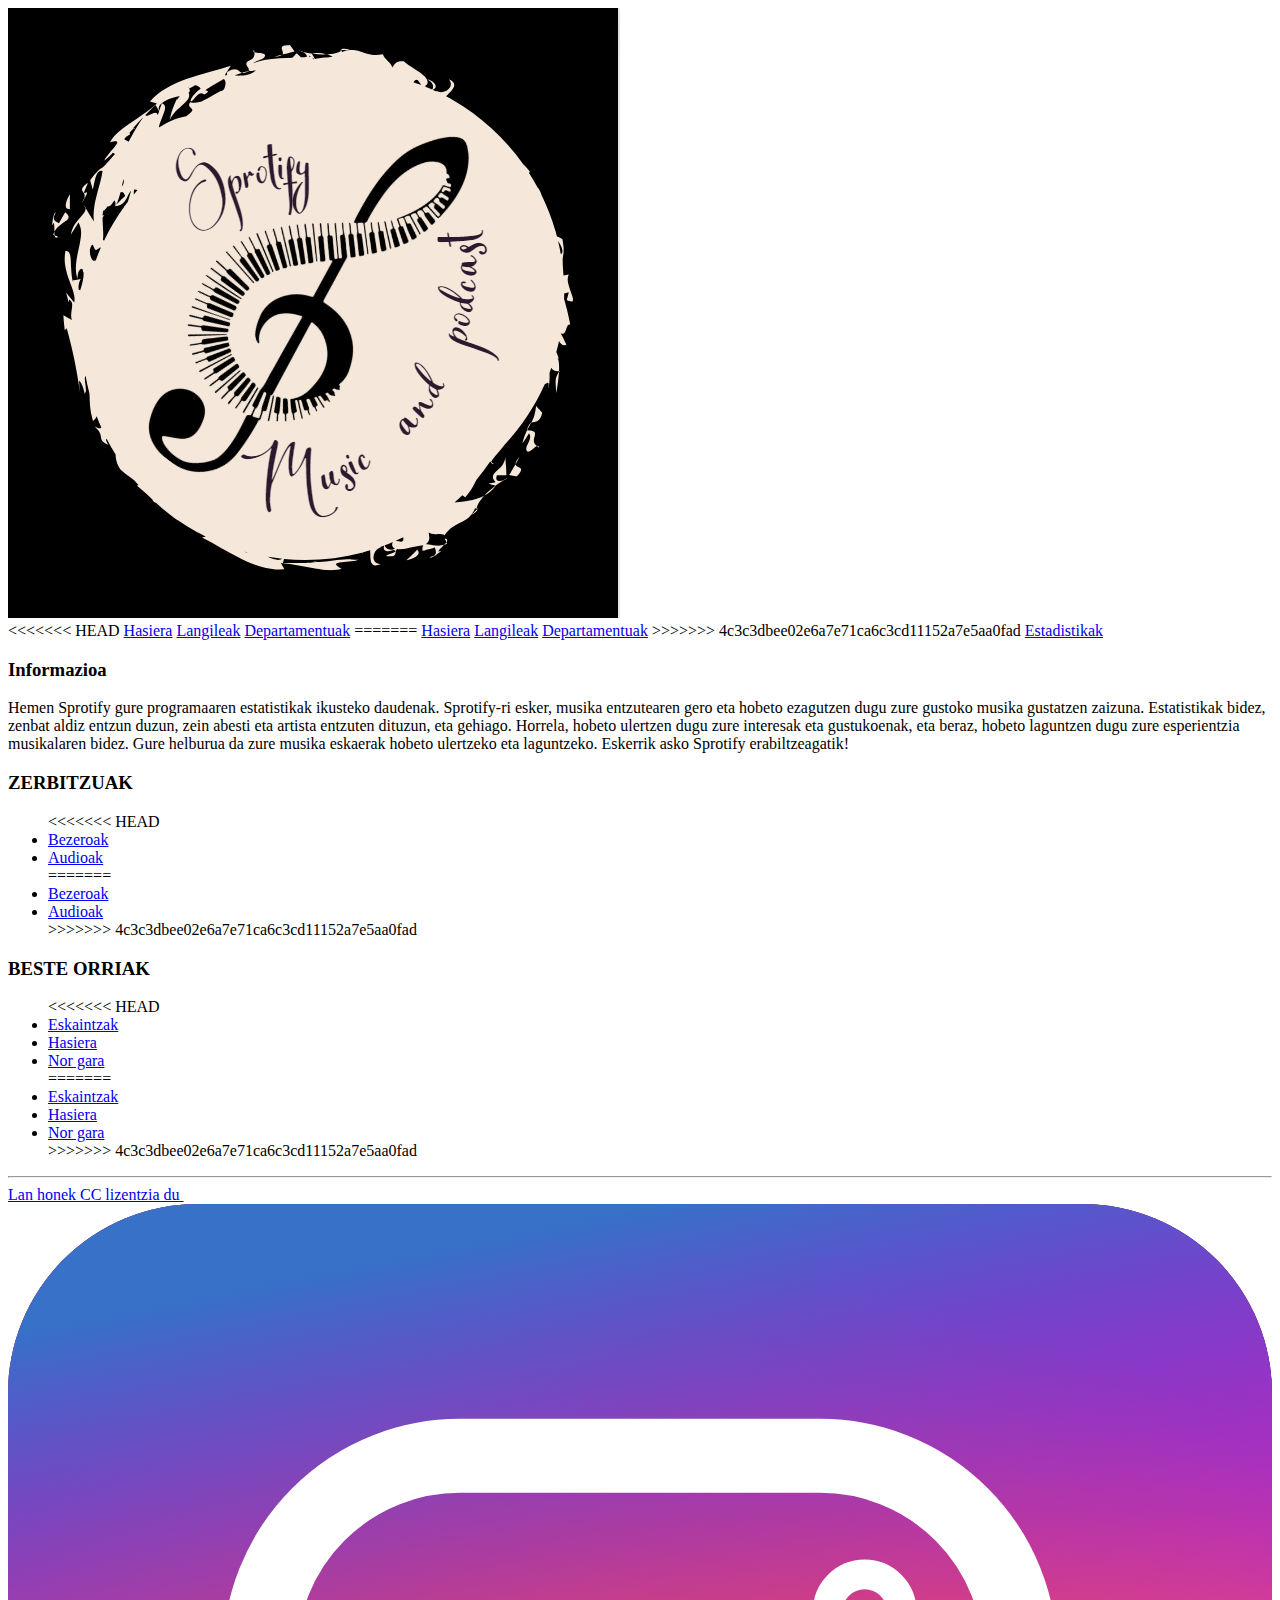
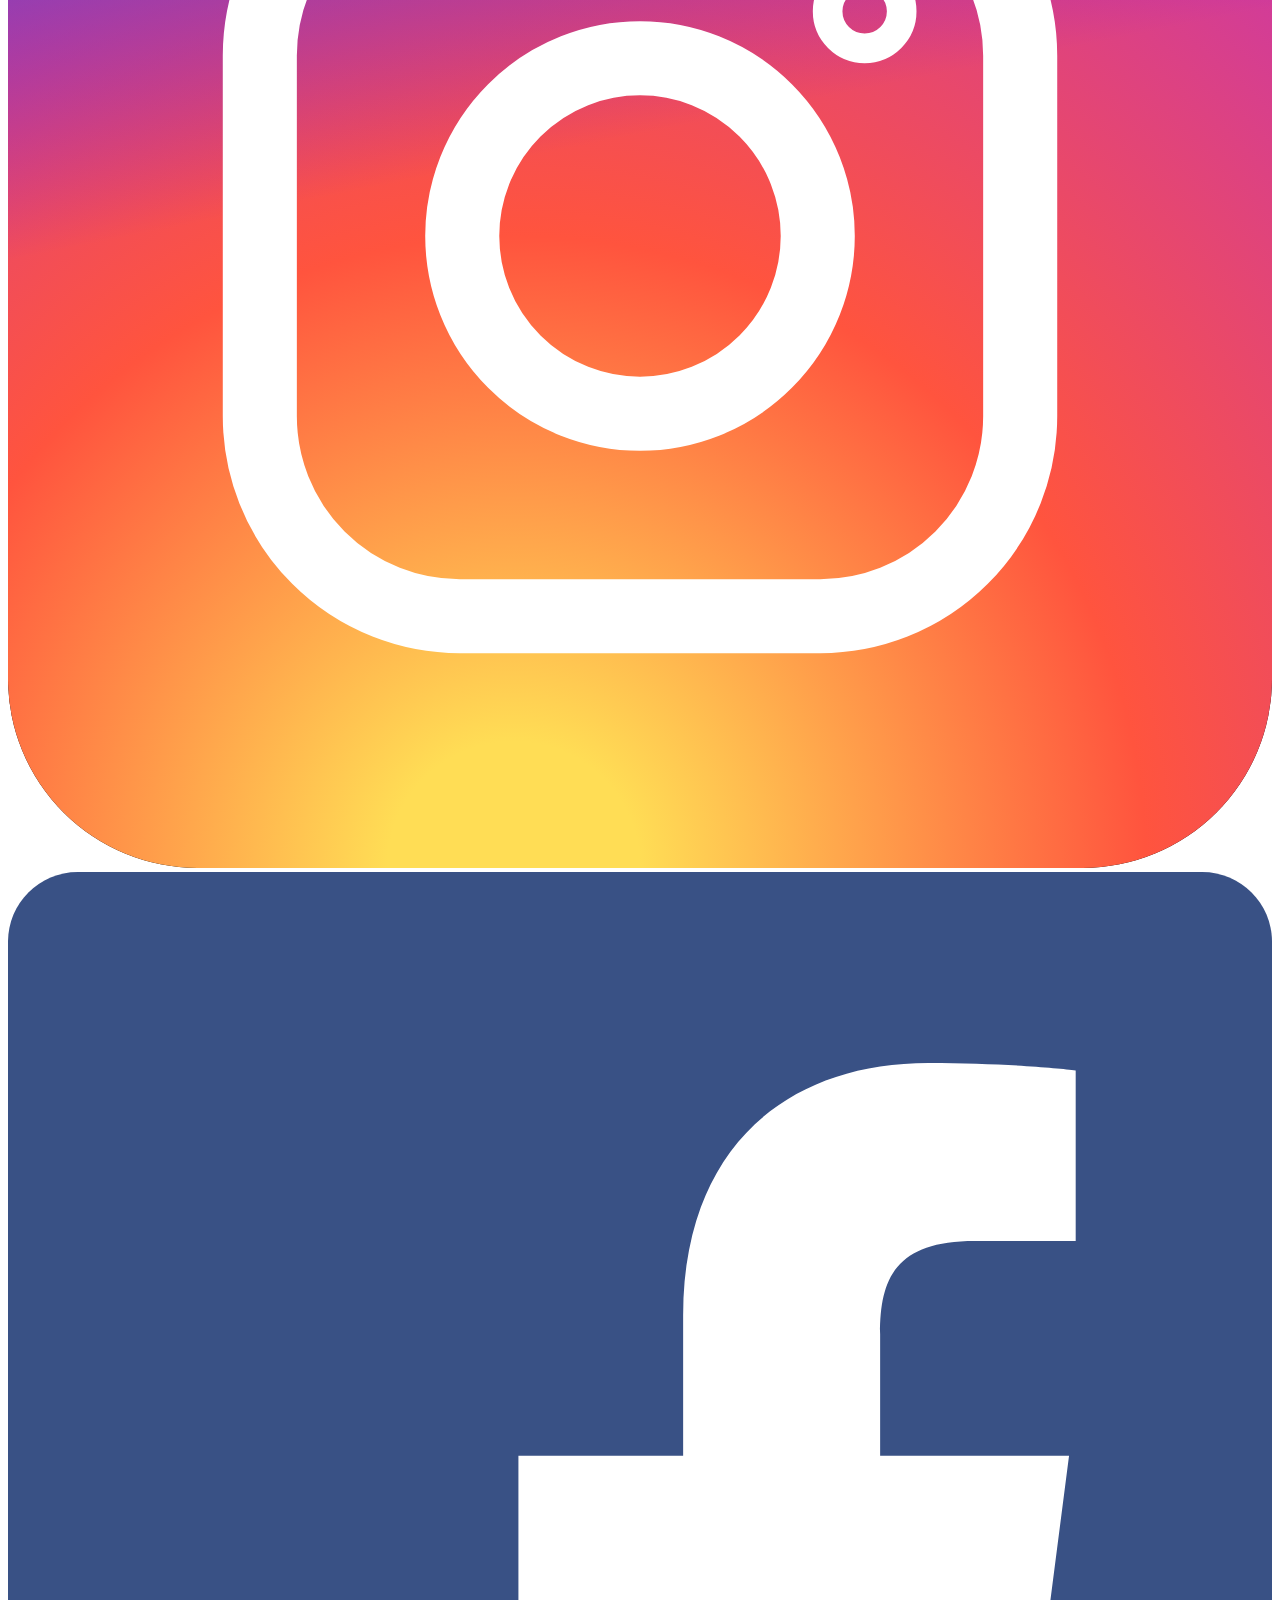
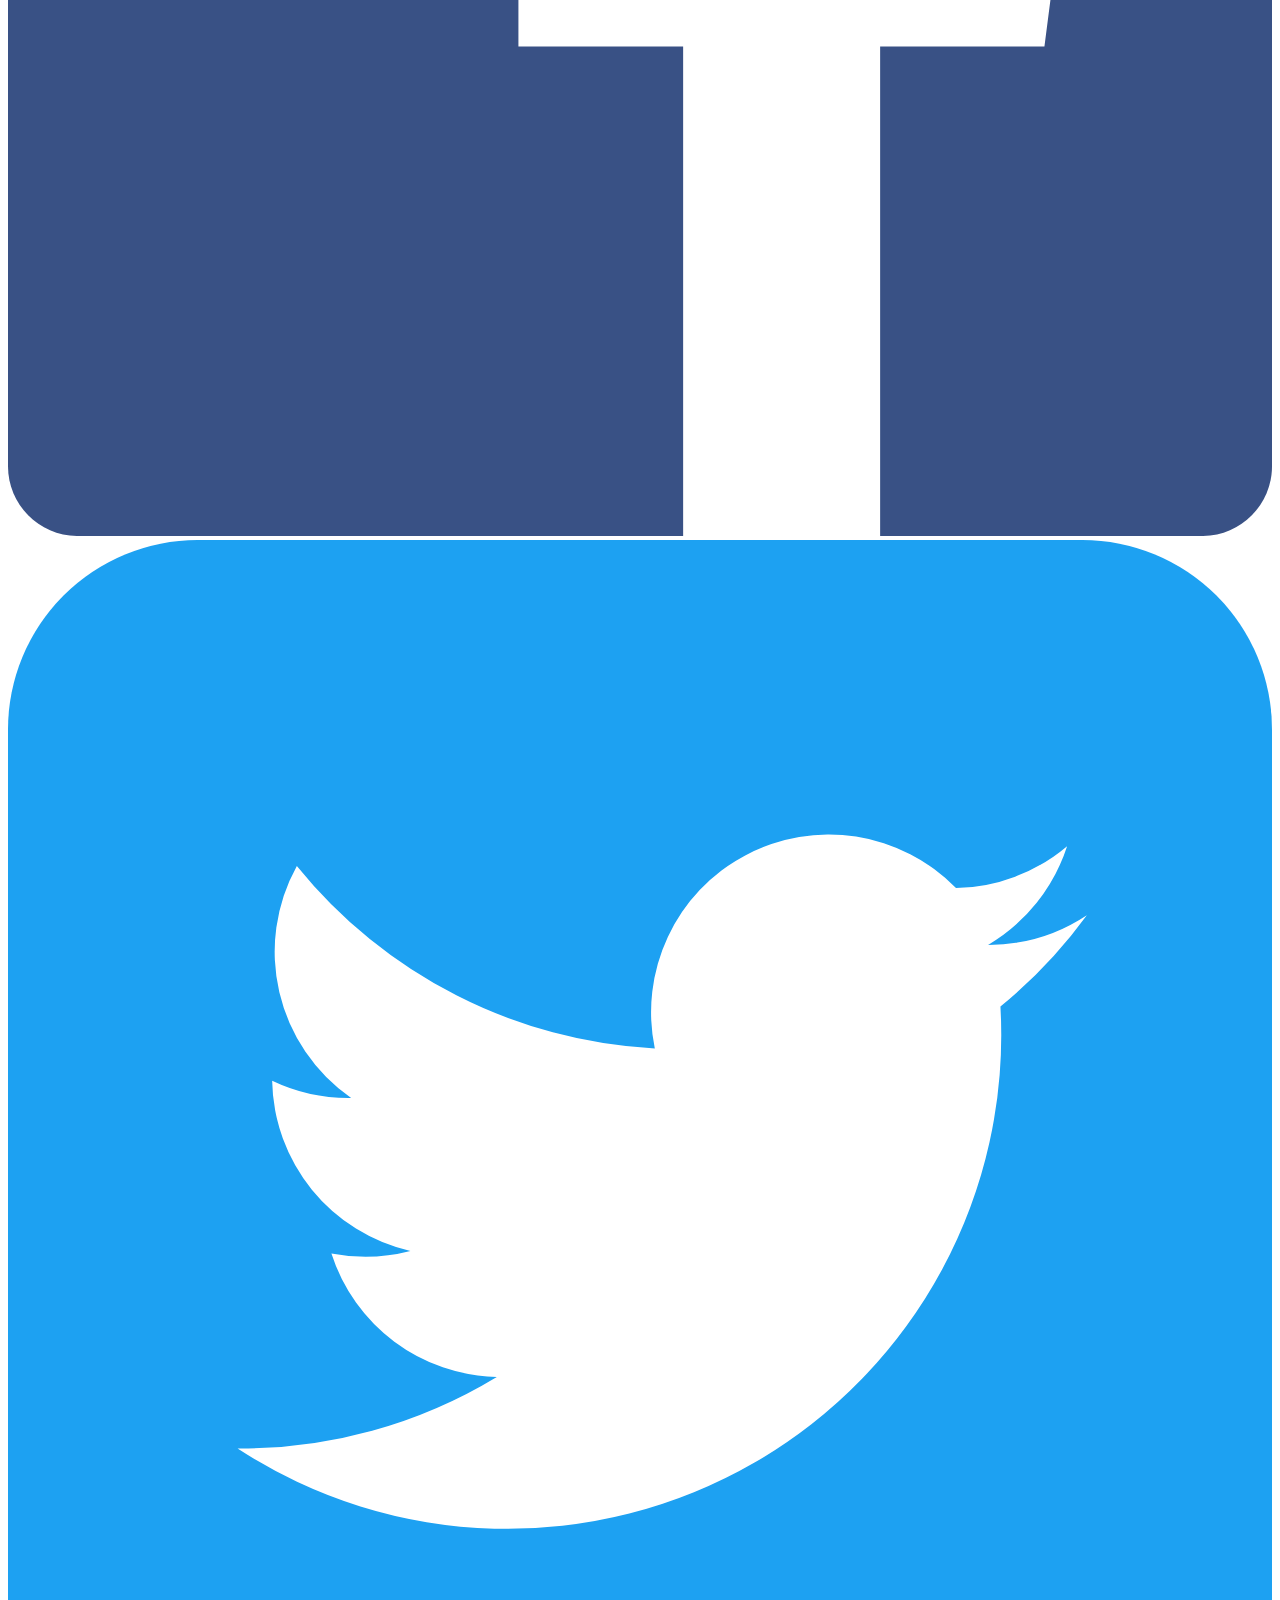
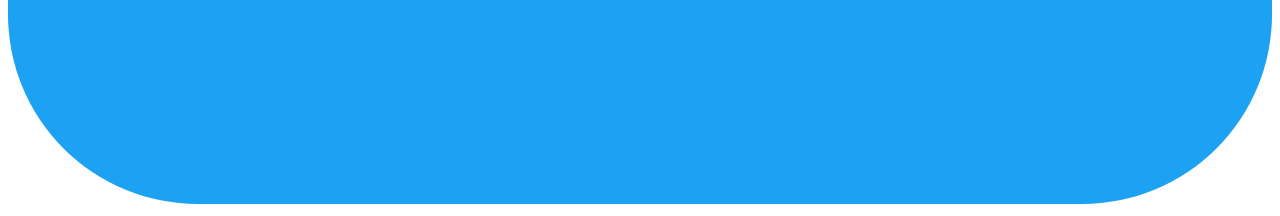
==== html/menu.html @ 87f17474 "langileak xsl eginda" ====
<!DOCTYPE html>
<html lang="es">

<head>
  <meta charset="UTF-8">
  <meta name="viewport" content="width=device-width, initial-scale=1.0">
  <link rel="stylesheet" href="../style/style.css">
  <link rel="shortcut icon" href="../IMG/logo/Logo.PNG">
  <title>PHIM Zinemak</title>
</head>

<body>
  <nav>
    <div class="logo">
      <img src="../IMG/logo/Logo.PNG" alt="Logo">
    </div>
    <div class="menu-toggle" id="mobile-menu" onclick="MenuAldaketa()">
      <span class="bar"></span>
      <span class="bar"></span>
      <span class="bar"></span>
    </div>
    <div class="menu" id="menu">
<<<<<<< HEAD
      <a href="../index.html">Hasiera</a>
      <a href="../php/langileak.php">Langileak</a>
      <a href="../php/departamentuak.php">Departamentuak</a>
=======
      <a href="index.html">Hasiera</a>
      <a href="../php/langileak.php">Langileak</a>
      <a href="norgara.html">Departamentuak</a>
>>>>>>> 4c3c3dbee02e6a7e71ca6c3cd11152a7e5aa0fad
      <a href="eskaintzak.html">Estadistikak</a>
    </div>
    <script>
      function MenuAldaketa() {
        document.getElementById("menu").classList.toggle("active");
        document.getElementById("mobile-menu").classList.toggle("active");
      }
    </script>
  </nav>
  <main>

  </main>
  <footer>
    <div id="info">
      <div id="datuak">
        <h3>Informazioa</h3>
        <p>
          Hemen Sprotify gure programaaren estatistikak ikusteko daudenak.
          Sprotify-ri esker, musika entzutearen gero eta hobeto ezagutzen
          dugu zure gustoko musika gustatzen zaizuna. Estatistikak bidez,
          zenbat aldiz entzun duzun, zein abesti eta artista entzuten dituzun,
          eta gehiago. Horrela, hobeto ulertzen dugu zure interesak eta
          gustukoenak, eta beraz, hobeto laguntzen dugu zure esperientzia
          musikalaren bidez. Gure helburua da zure musika eskaerak hobeto
          ulertzeko eta laguntzeko. Eskerrik asko Sprotify erabiltzeagatik!
        </p>
      </div>
      <div class="kategoriak">
        <h3>ZERBITZUAK</h3>
        <ul>
<<<<<<< HEAD
          <li><a href="#">Bezeroak</a></li>
          <li><a href="#">Audioak</a></li>
=======
          <li><a href="filma_guztiak.html">Bezeroak</a></li>
          <li><a href="eskaintzak.html">Audioak</a></li>
>>>>>>> 4c3c3dbee02e6a7e71ca6c3cd11152a7e5aa0fad
        </ul>
      </div>
      <div class="kategoriak">
        <h3>BESTE ORRIAK</h3>
        <ul>
<<<<<<< HEAD
          <li><a href="#">Eskaintzak</a></li>
          <li><a href="#">Hasiera</a></li>
          <li><a href="#">Nor gara</a></li>
=======
          <li><a href="eskaintzak.html">Eskaintzak</a></li>
          <li><a href="index.html">Hasiera</a></li>
          <li><a href="norgara.html">Nor gara</a></li>
>>>>>>> 4c3c3dbee02e6a7e71ca6c3cd11152a7e5aa0fad
        </ul>
      </div>
    </div>
    <hr>
    <div id="footerkarratu">
      <a class="copy" href="http://creativecommons.org/ns#">Lan honek CC lizentzia du
        <img style="
              height: 22px !important;
              margin-left: 3px;
              vertical-align: text-bottom;
            " src="https://mirrors.creativecommons.org/presskit/icons/cc.svg?ref=chooser-v1" alt=""><img style="
              height: 22px !important;
              margin-left: 3px;
              vertical-align: text-bottom;
            " src="https://mirrors.creativecommons.org/presskit/icons/by.svg?ref=chooser-v1" alt=""><img style="
              height: 22px !important;
              margin-left: 3px;
              vertical-align: text-bottom;
            " src="https://mirrors.creativecommons.org/presskit/icons/nc.svg?ref=chooser-v1" alt=""><img style="
              height: 22px !important;
              margin-left: 3px;
              vertical-align: text-bottom;
            " src="https://mirrors.creativecommons.org/presskit/icons/nd.svg?ref=chooser-v1" alt=""></a>
      <div id="saresozialak">
        <a href="">
          <svg xmlns="http://www.w3.org/2000/svg" xmlns:xlink="http://www.w3.org/1999/xlink" aria-label="Instagram"
            role="img" viewBox="0 0 512 512" fill="#000000">
            <g stroke-width="0"></g>
            <g stroke-linecap="round" stroke-linejoin="round"></g>
            <g>
              <rect width="512" height="512" rx="15%" id="b"></rect>
              <use fill="url(#a)" xlink:href="#b"></use>
              <use fill="url(#c)" xlink:href="#b"></use>
              <radialGradient id="a" cx=".4" cy="1" r="1">
                <stop offset=".1" stop-color="#fd5"></stop>
                <stop offset=".5" stop-color="#ff543e"></stop>
                <stop offset="1" stop-color="#c837ab"></stop>
              </radialGradient>
              <linearGradient id="c" x2=".2" y2="1">
                <stop offset=".1" stop-color="#3771c8"></stop>
                <stop offset=".5" stop-color="#60f" stop-opacity="0"></stop>
              </linearGradient>
              <g fill="none" stroke="#ffffff" stroke-width="30">
                <rect width="308" height="308" x="102" y="102" rx="81"></rect>
                <circle cx="256" cy="256" r="72"></circle>
                <circle cx="347" cy="165" r="6"></circle>
              </g>
            </g>
          </svg>
        </a>
        <a href="">
          <svg viewBox="0 0 256 256" version="1.1" xmlns="http://www.w3.org/2000/svg"
            xmlns:xlink="http://www.w3.org/1999/xlink" preserveAspectRatio="xMidYMid" fill="#000000">
            <g stroke-width="0"></g>
            <g stroke-linecap="round" stroke-linejoin="round"></g>
            <g>
              <g>
                <path
                  d="M241.871,256.001 C249.673,256.001 256,249.675 256,241.872 L256,14.129 C256,6.325 249.673,0 241.871,0 L14.129,0 C6.324,0 0,6.325 0,14.129 L0,241.872 C0,249.675 6.324,256.001 14.129,256.001 L241.871,256.001"
                  fill="#395185"></path>
                <path
                  d="M176.635,256.001 L176.635,156.864 L209.912,156.864 L214.894,118.229 L176.635,118.229 L176.635,93.561 C176.635,82.375 179.742,74.752 195.783,74.752 L216.242,74.743 L216.242,40.188 C212.702,39.717 200.558,38.665 186.43,38.665 C156.932,38.665 136.738,56.67 136.738,89.736 L136.738,118.229 L103.376,118.229 L103.376,156.864 L136.738,156.864 L136.738,256.001 L176.635,256.001"
                  fill="#FFFFFF"></path>
              </g>
            </g>
          </svg>
        </a>
        <a href="">
          <svg xmlns="http://www.w3.org/2000/svg" aria-label="Twitter" role="img" viewBox="0 0 512 512" fill="#000000">
            <g stroke-width="0"></g>
            <g stroke-linecap="round" stroke-linejoin="round"></g>
            <g>
              <rect width="512" height="512" rx="15%" fill="#1da1f2"></rect>
              <path fill="#ffffff"
                d="M437 152a72 72 0 01-40 12a72 72 0 0032-40a72 72 0 01-45 17a72 72 0 00-122 65a200 200 0 01-145-74a72 72 0 0022 94a72 72 0 01-32-7a72 72 0 0056 69a72 72 0 01-32 1a72 72 0 0067 50a200 200 0 01-105 29a200 200 0 00309-179a200 200 0 0035-37">
              </path>
            </g>
          </svg>
        </a>
      </div>
    </div>
  </footer>
</body>

</html>
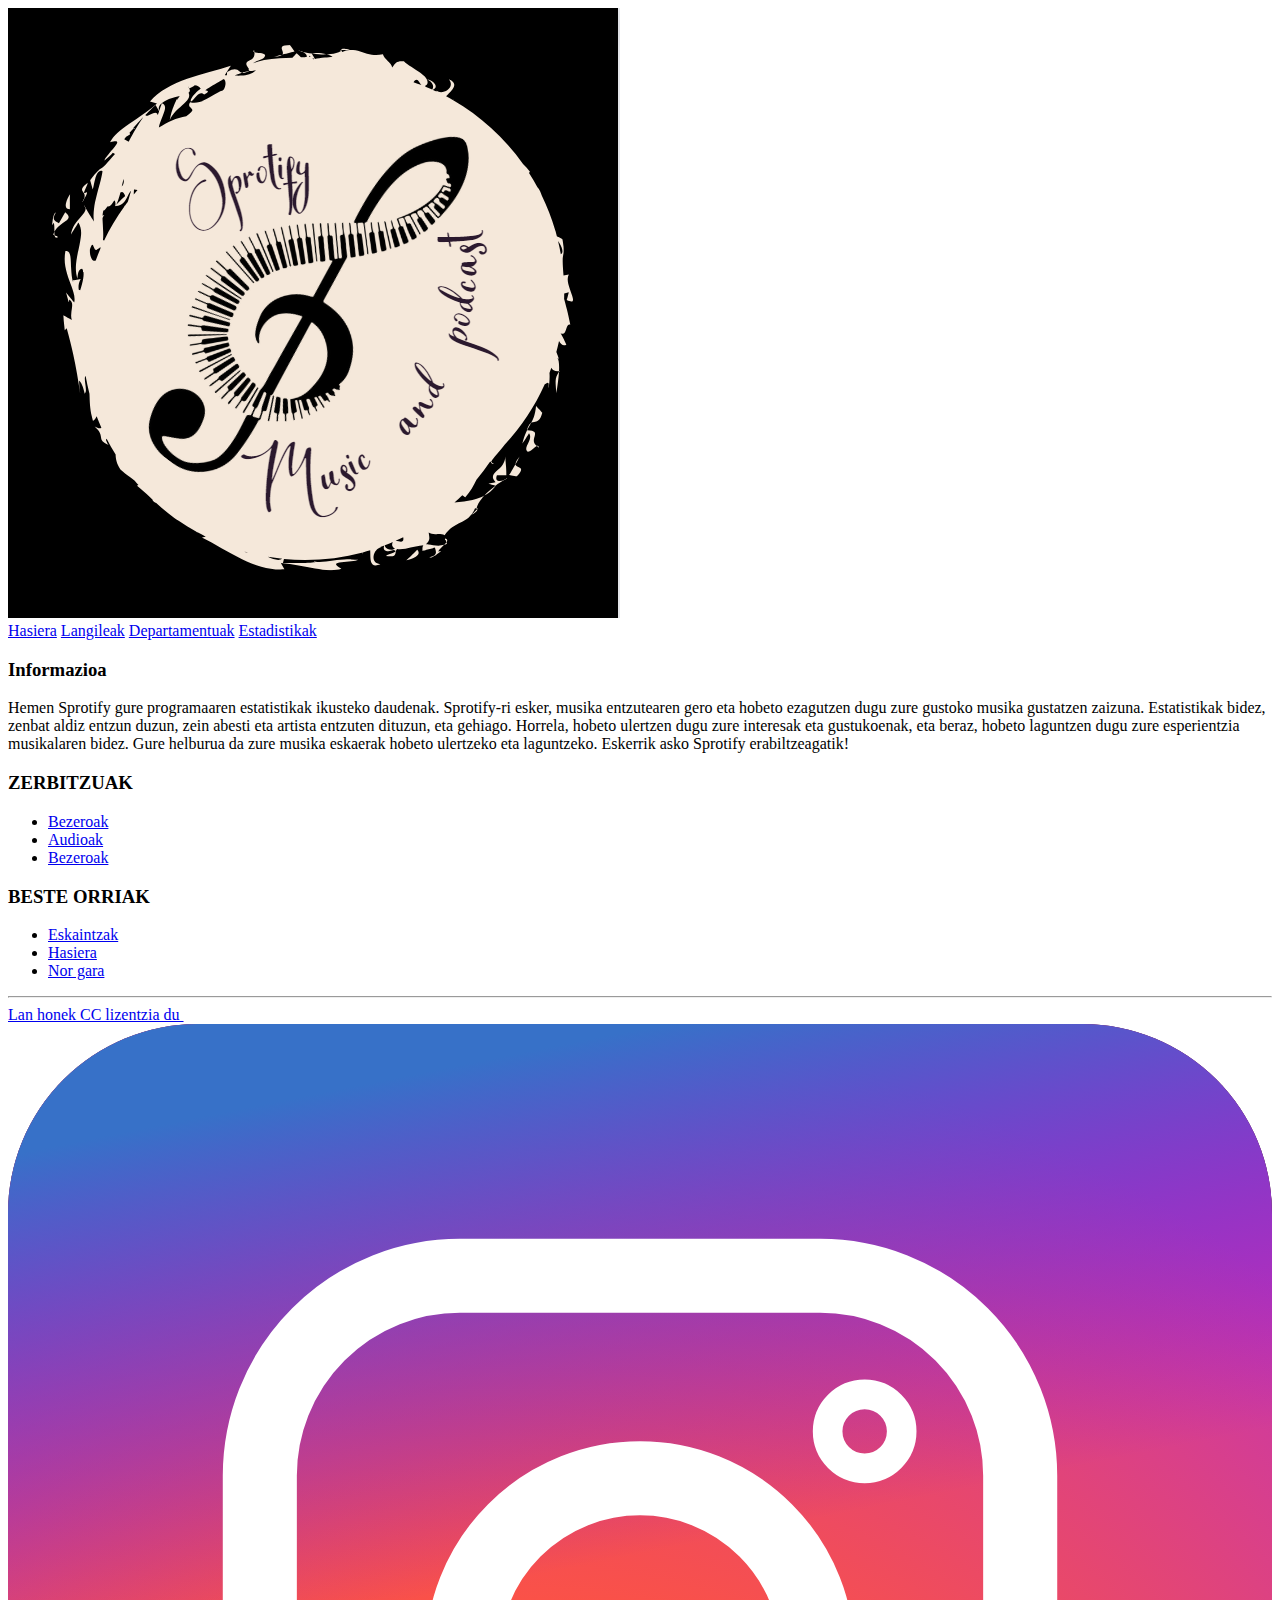
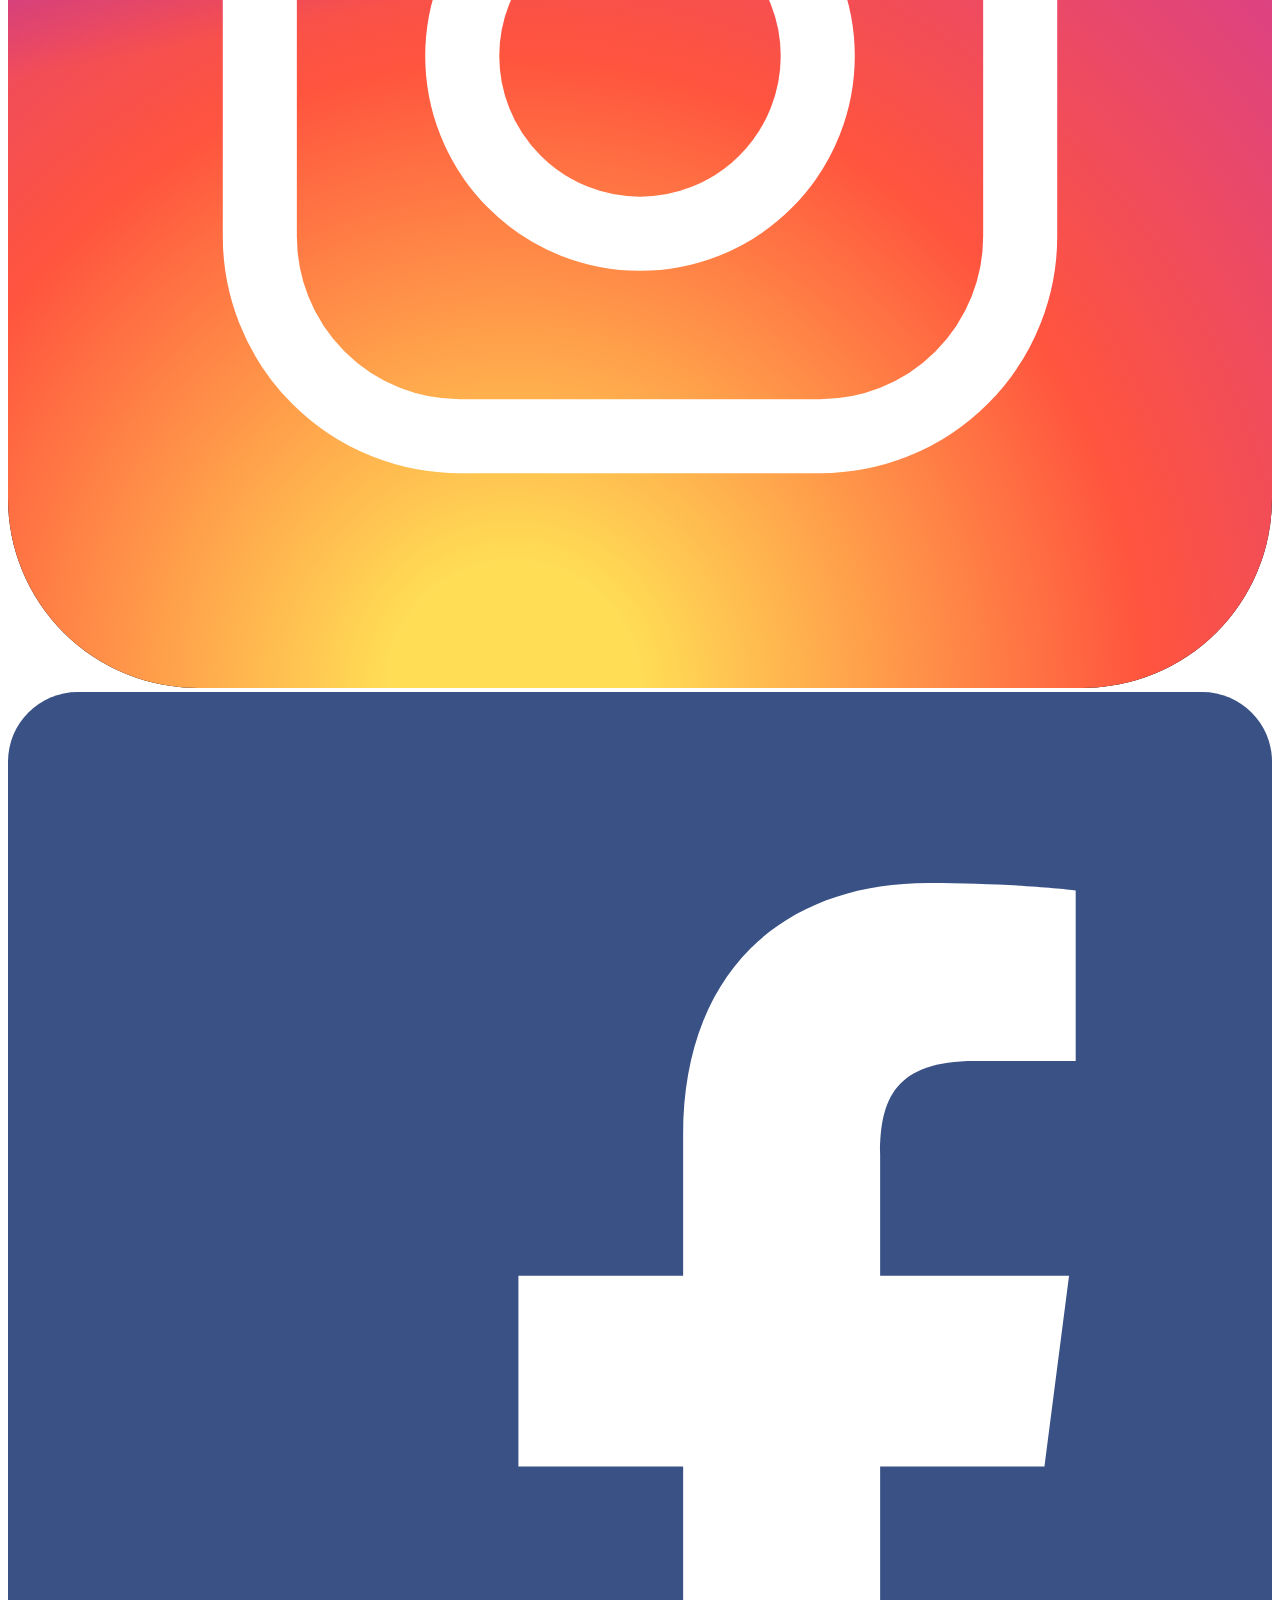
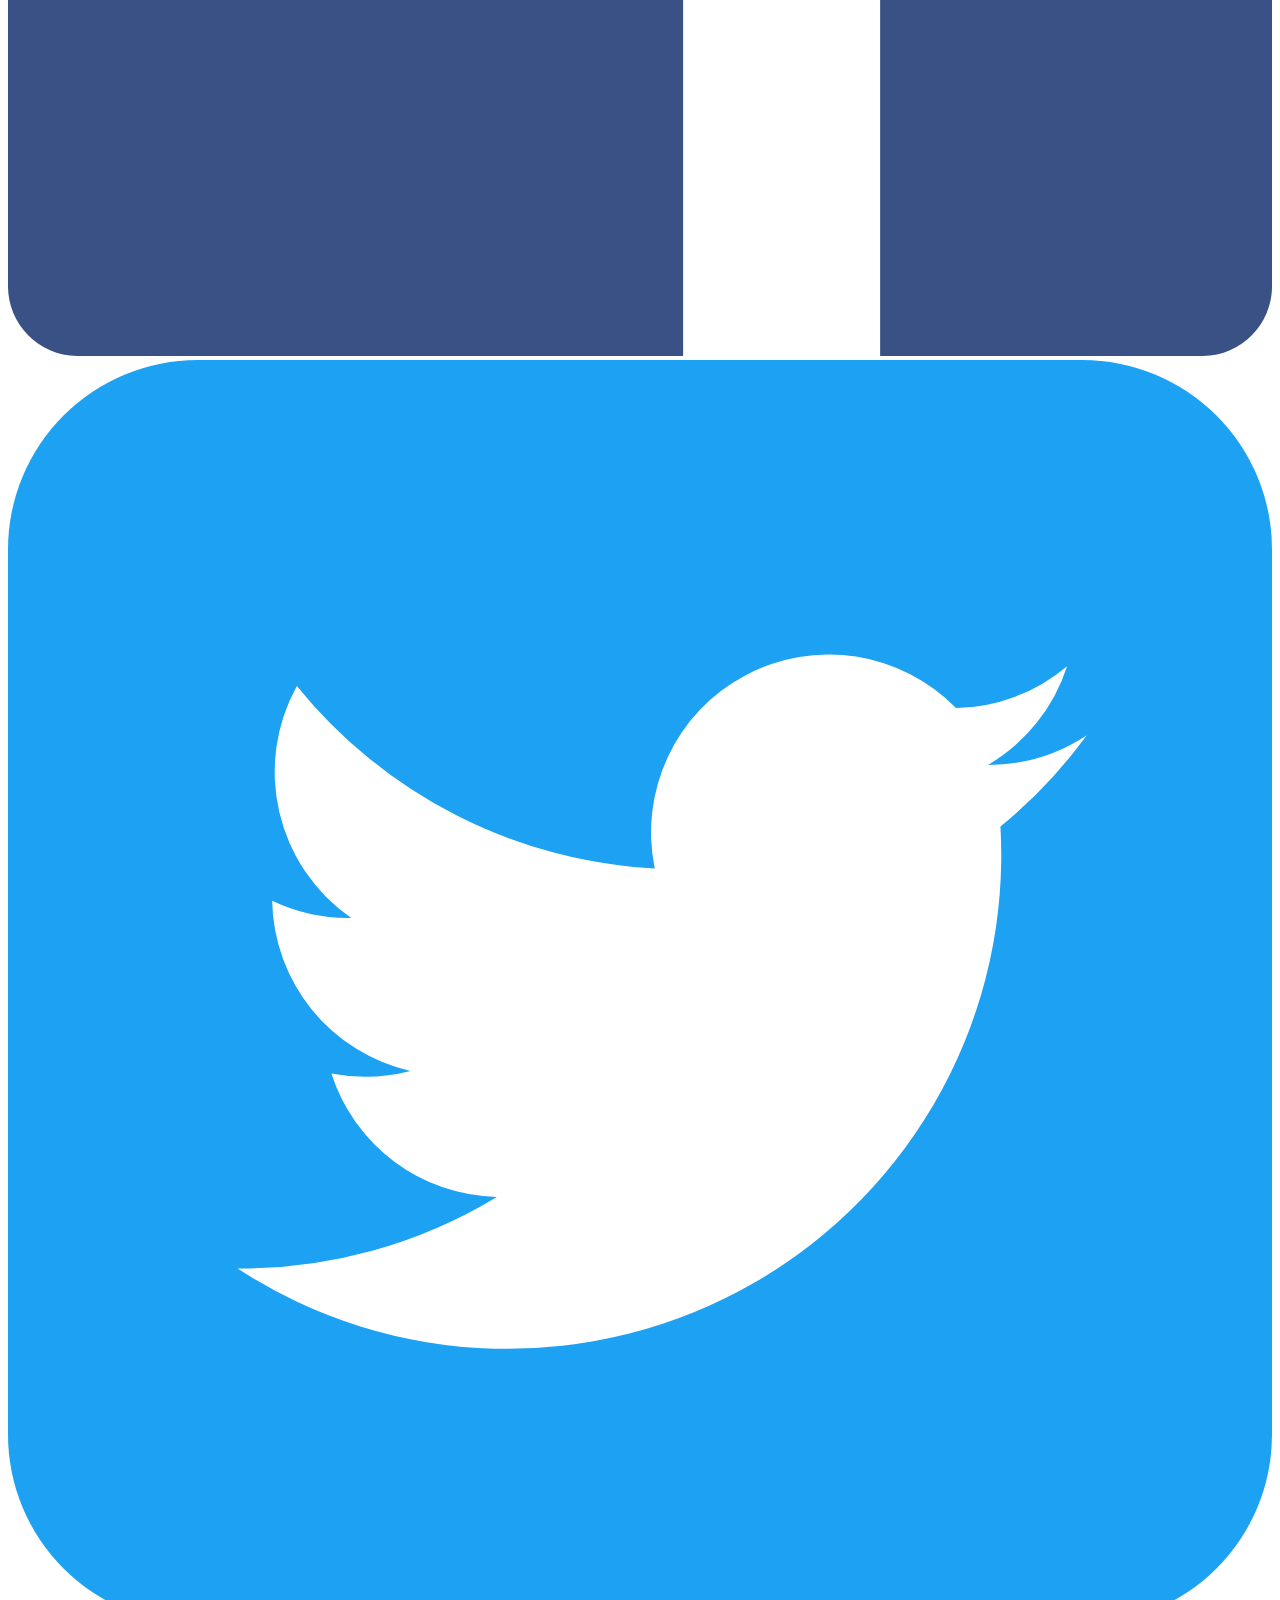
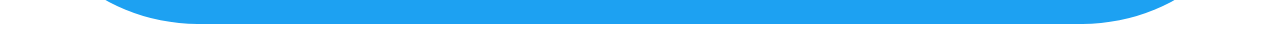
==== commit 565fd849: "rutak zuzenduta" ====
--- a/html/menu.html
+++ b/html/menu.html
@@ -20,15 +20,9 @@
       <span class="bar"></span>
     </div>
     <div class="menu" id="menu">
-<<<<<<< HEAD
-      <a href="../index.html">Hasiera</a>
+      <a href="menu.html">Hasiera</a>
       <a href="../php/langileak.php">Langileak</a>
       <a href="../php/departamentuak.php">Departamentuak</a>
-=======
-      <a href="index.html">Hasiera</a>
-      <a href="../php/langileak.php">Langileak</a>
-      <a href="norgara.html">Departamentuak</a>
->>>>>>> 4c3c3dbee02e6a7e71ca6c3cd11152a7e5aa0fad
       <a href="eskaintzak.html">Estadistikak</a>
     </div>
     <script>
@@ -59,27 +53,17 @@
       <div class="kategoriak">
         <h3>ZERBITZUAK</h3>
         <ul>
-<<<<<<< HEAD
           <li><a href="#">Bezeroak</a></li>
           <li><a href="#">Audioak</a></li>
-=======
-          <li><a href="filma_guztiak.html">Bezeroak</a></li>
-          <li><a href="eskaintzak.html">Audioak</a></li>
->>>>>>> 4c3c3dbee02e6a7e71ca6c3cd11152a7e5aa0fad
+          <li><a href="#">Bezeroak</a></li>
         </ul>
       </div>
       <div class="kategoriak">
         <h3>BESTE ORRIAK</h3>
         <ul>
-<<<<<<< HEAD
           <li><a href="#">Eskaintzak</a></li>
           <li><a href="#">Hasiera</a></li>
           <li><a href="#">Nor gara</a></li>
-=======
-          <li><a href="eskaintzak.html">Eskaintzak</a></li>
-          <li><a href="index.html">Hasiera</a></li>
-          <li><a href="norgara.html">Nor gara</a></li>
->>>>>>> 4c3c3dbee02e6a7e71ca6c3cd11152a7e5aa0fad
         </ul>
       </div>
     </div>
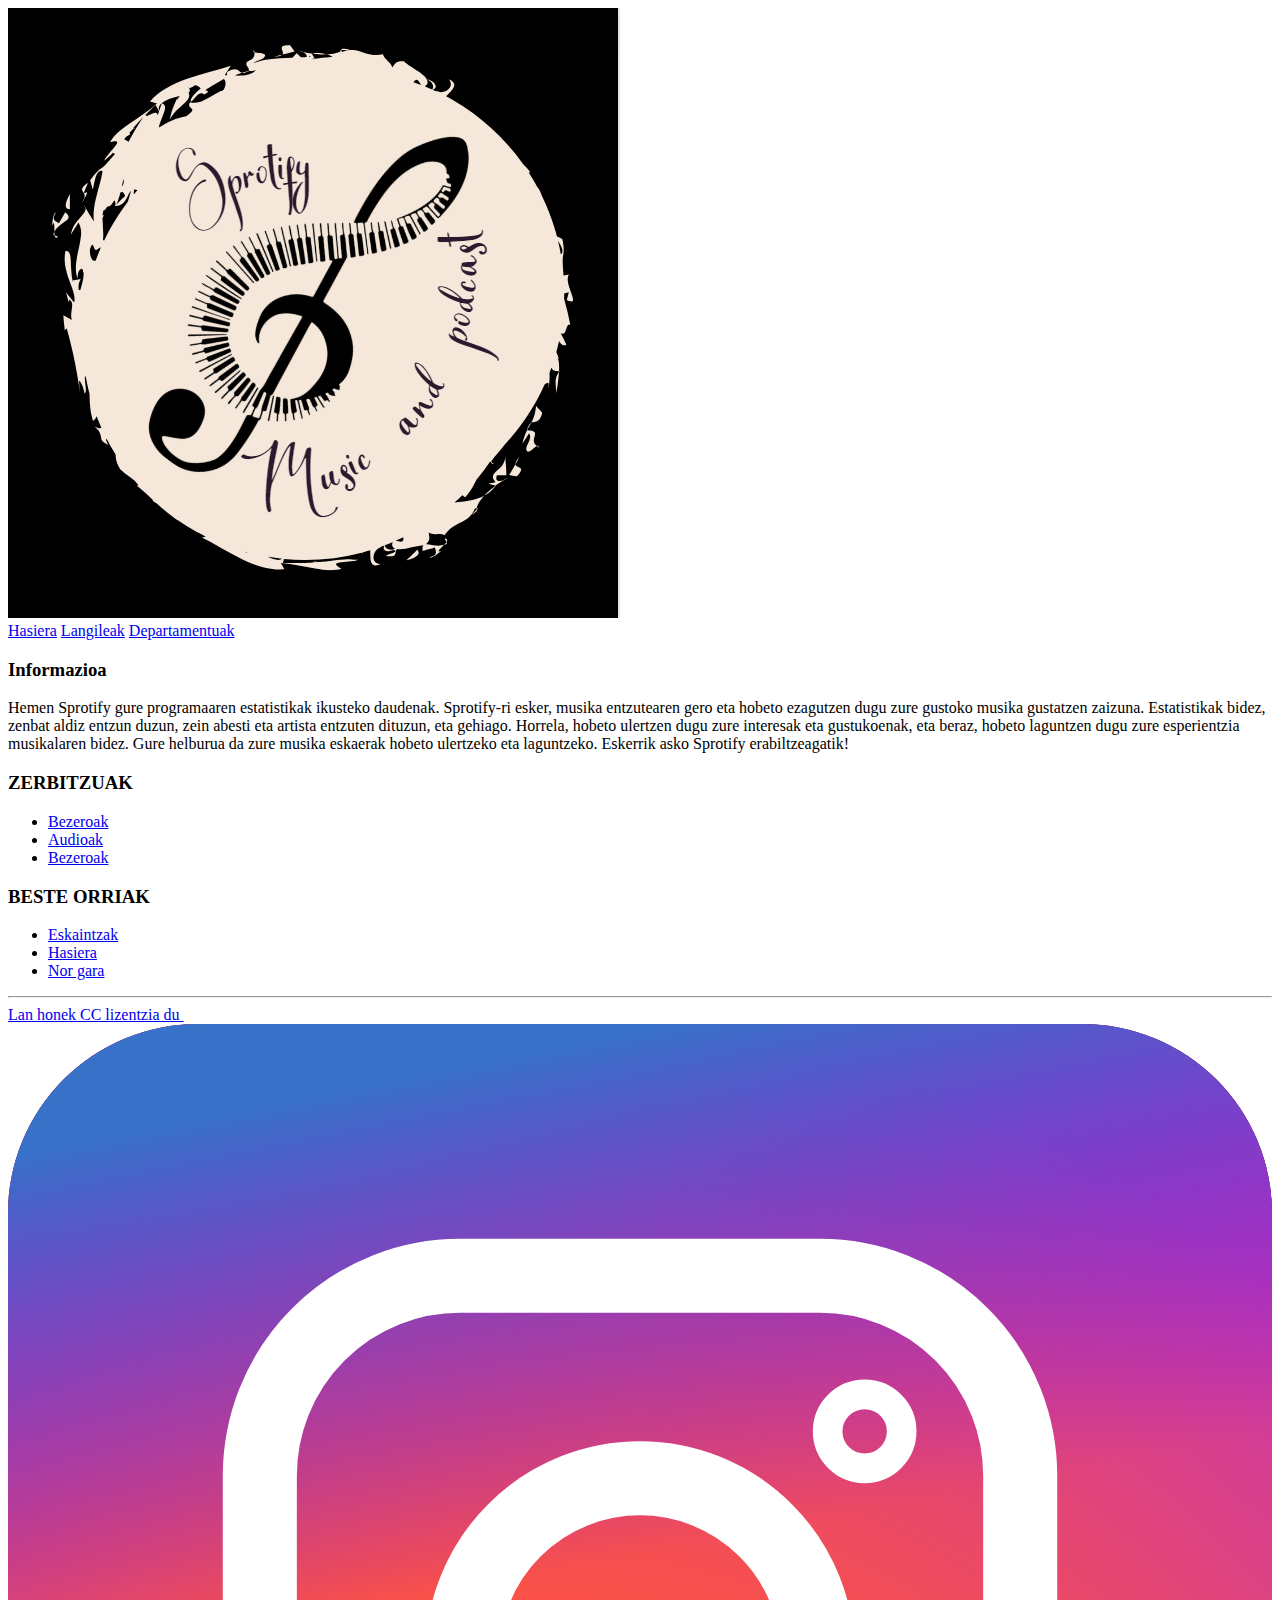
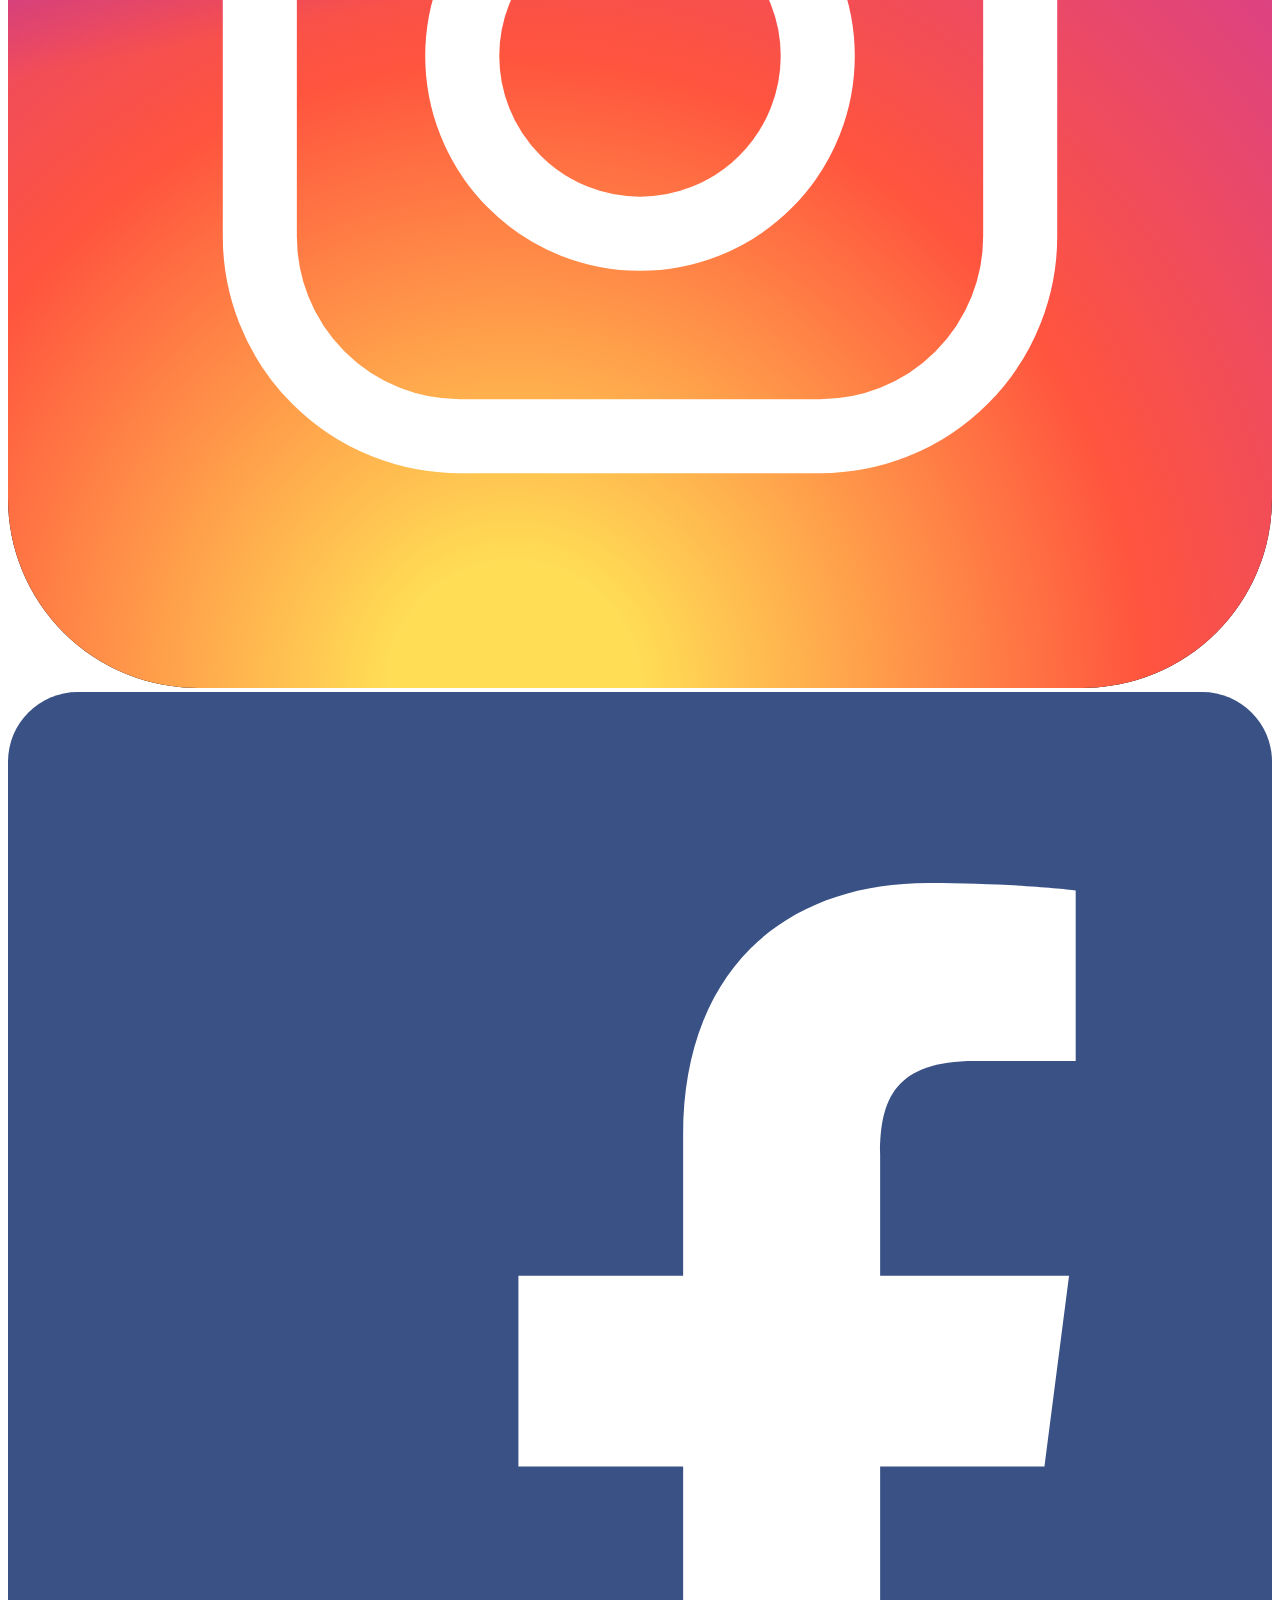
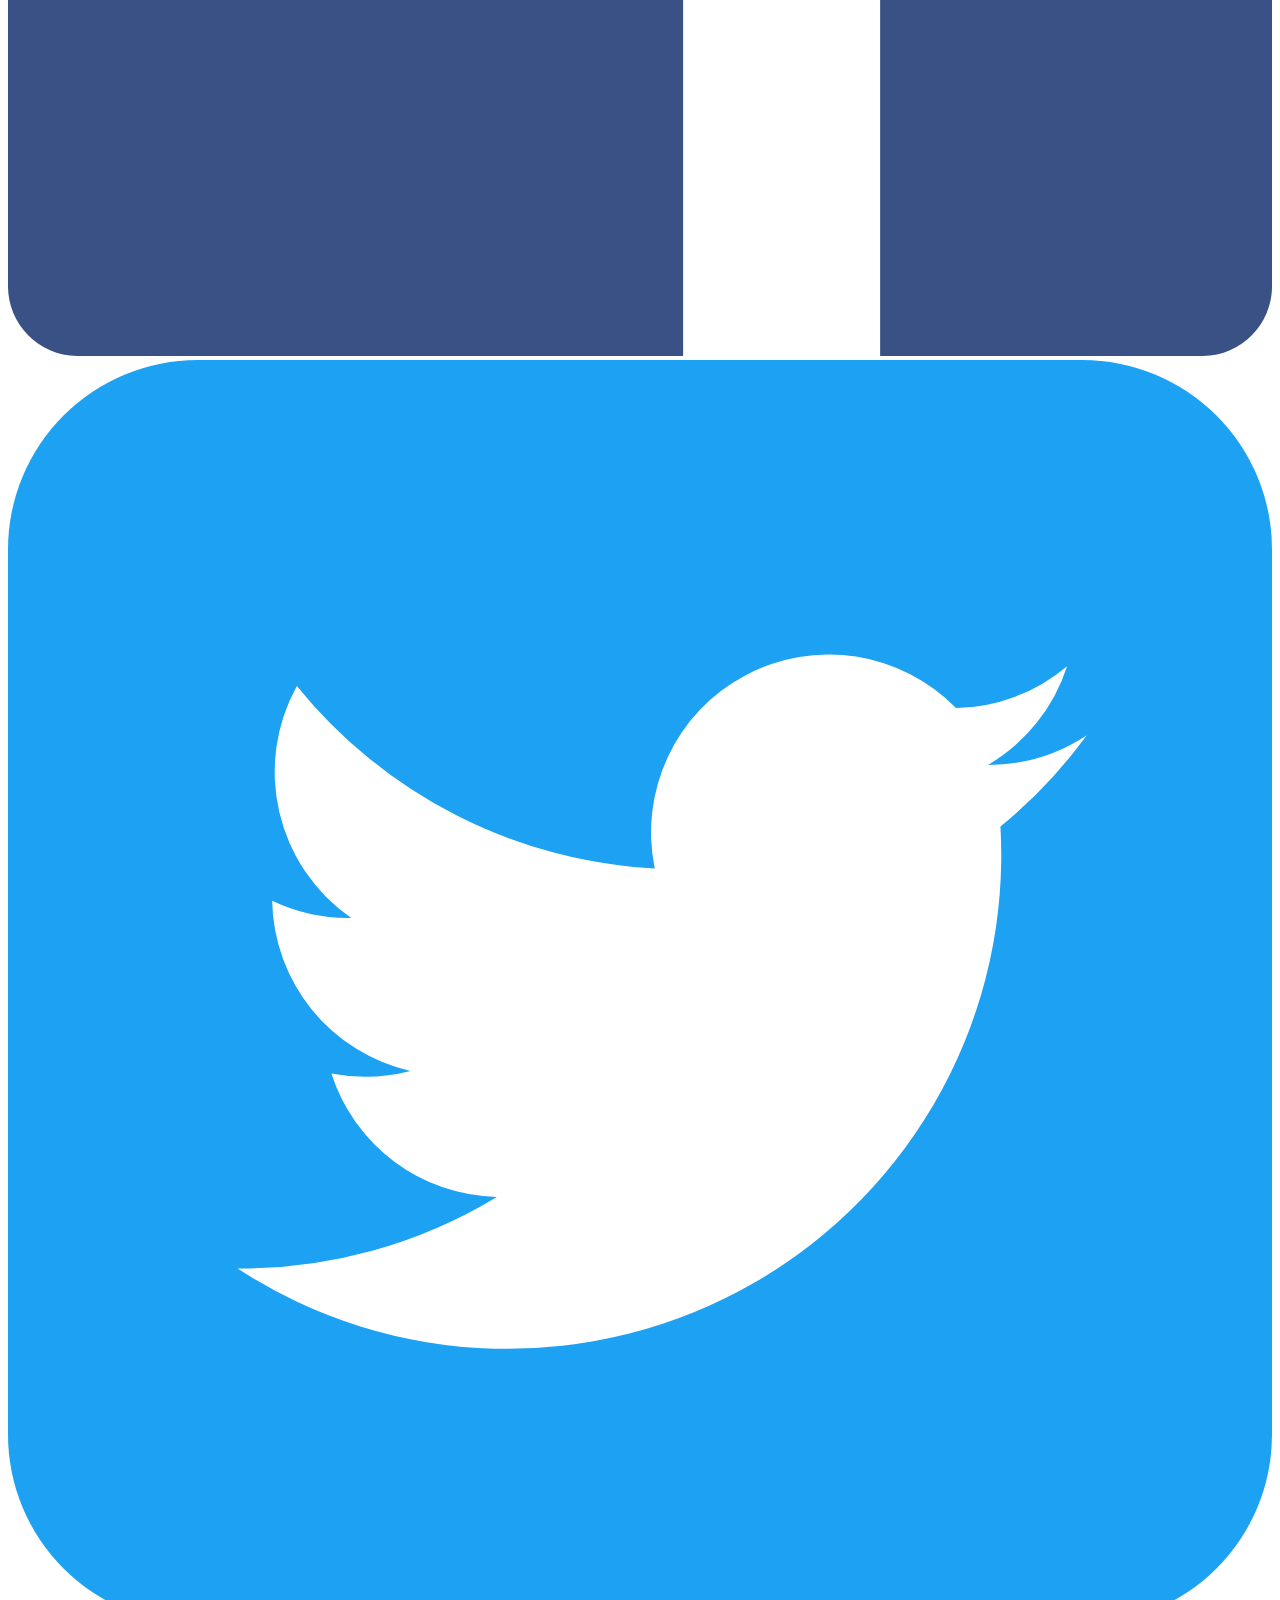
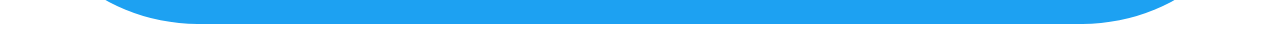
==== commit 518e12e0: "langileak eta departamentuak ikusten dira" ====
--- a/html/menu.html
+++ b/html/menu.html
@@ -23,7 +23,6 @@
       <a href="menu.html">Hasiera</a>
       <a href="../php/langileak.php">Langileak</a>
       <a href="../php/departamentuak.php">Departamentuak</a>
-      <a href="eskaintzak.html">Estadistikak</a>
     </div>
     <script>
       function MenuAldaketa() {
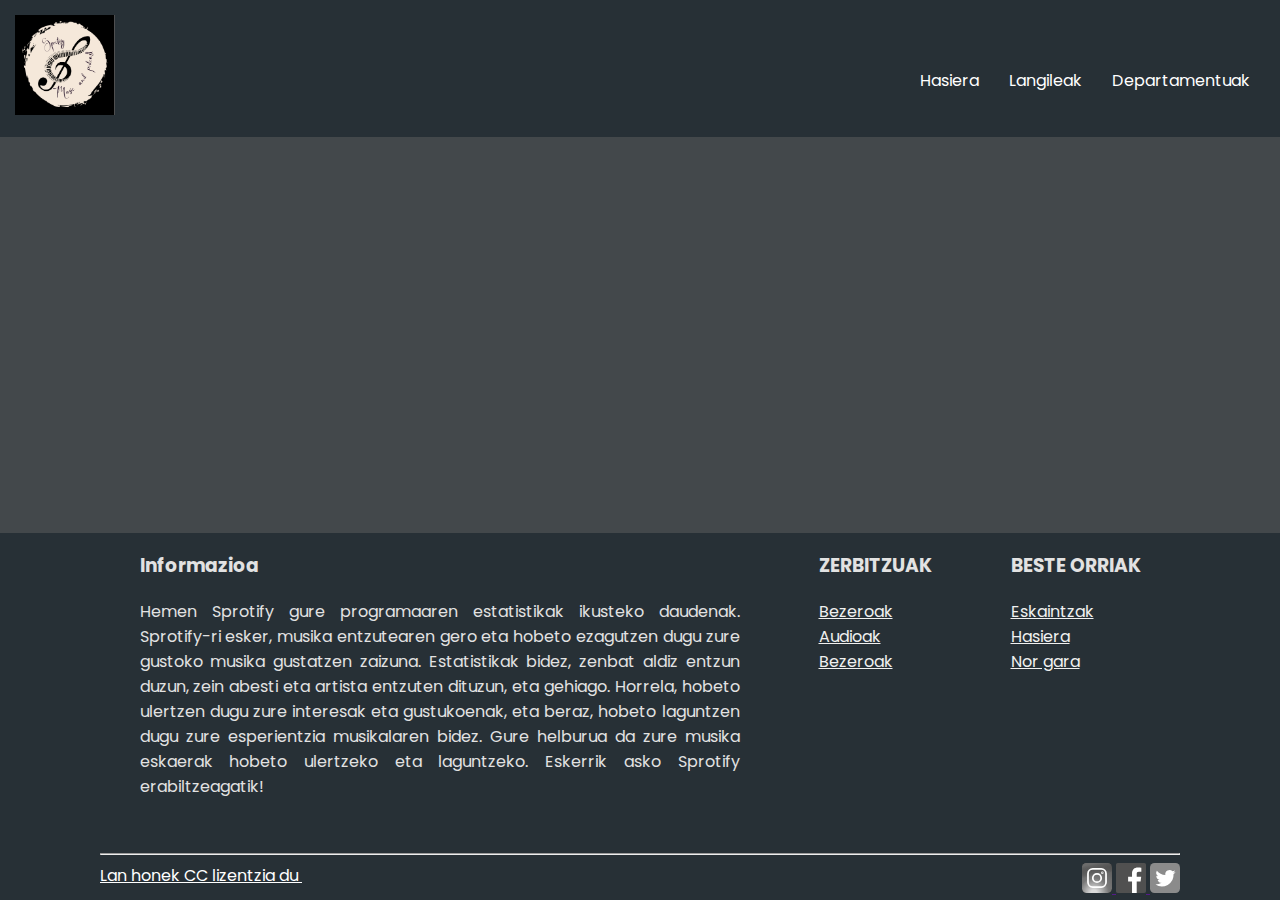
==== commit f2ffca12: "Sprint2 zuzenduta. Responsive da." ====
--- a/html/menu.html
+++ b/html/menu.html
@@ -4,7 +4,7 @@
 <head>
   <meta charset="UTF-8">
   <meta name="viewport" content="width=device-width, initial-scale=1.0">
-  <link rel="stylesheet" href="../style/style.css">
+  <link rel="stylesheet" href="../Style/style.css">
   <link rel="shortcut icon" href="../IMG/logo/Logo.PNG">
   <title>PHIM Zinemak</title>
 </head>
@@ -14,22 +14,11 @@
     <div class="logo">
       <img src="../IMG/logo/Logo.PNG" alt="Logo">
     </div>
-    <div class="menu-toggle" id="mobile-menu" onclick="MenuAldaketa()">
-      <span class="bar"></span>
-      <span class="bar"></span>
-      <span class="bar"></span>
-    </div>
     <div class="menu" id="menu">
       <a href="menu.html">Hasiera</a>
       <a href="../php/langileak.php">Langileak</a>
       <a href="../php/departamentuak.php">Departamentuak</a>
     </div>
-    <script>
-      function MenuAldaketa() {
-        document.getElementById("menu").classList.toggle("active");
-        document.getElementById("mobile-menu").classList.toggle("active");
-      }
-    </script>
   </nav>
   <main>
 
--- a/Style/style.css
+++ b/Style/style.css
@@ -0,0 +1,162 @@
+@import url('https://fonts.googleapis.com/css2?family=Advent+Pro:wght@200;300&family=Pathway+Gothic+One&family=Poppins:wght@300&display=swap');
+
+body {
+  box-sizing: border-box;
+  font-family: 'Arial';
+  margin: 0;
+  display: flex;
+  flex-direction: column;
+  min-height: 100vh;
+}
+
+nav {
+  background-color: #273036;
+  font-family: "Poppins";
+  padding: 15px;
+  display: flex;
+  justify-content: space-between;
+  align-items: center;
+}
+
+.logo img {
+  width: 100px;
+}
+
+.menu {
+  display: flex;
+  flex-wrap: wrap;
+  justify-content: space-around;
+  align-items: center;
+  max-height: 0;
+  transition: max-height 1s ease, opacity 1s ease;
+}
+
+.menu a {
+  text-decoration: none;
+  color: #fff;
+  margin: 0 15px;
+  transition: color 0.3s ease;
+}
+
+.menu a:hover {
+  color: #00bcd4;
+}
+
+.menu-toggle {
+  cursor: pointer;
+  display: none;
+  flex-direction: column;
+  justify-content: space-between;
+  height: 20px;
+  transition: 0.4s;
+}
+
+.bar {
+  width: 30px;
+  height: 2px;
+  background-color: white;
+  transition: 0.4s;
+}
+
+.menu-toggle.active .bar:nth-child(1) {
+  transform: translateY(9px) rotate(-40deg);
+}
+
+.menu-toggle.active .bar:nth-child(2) {
+  opacity: 0;
+}
+
+.menu-toggle.active .bar:nth-child(3) {
+  transform: translateY(-8px) rotate(40deg);
+}
+
+main {
+  flex: 1;
+  background-color: #43484b;
+}
+
+footer {
+  color: rgb(226, 226, 226);
+  padding: 0 100px;
+  font-family: "Poppins";
+  background-color: #273036;
+
+}
+
+#info {
+  background-color: #273036;
+  padding-bottom: 30px;
+  display: flex;
+  flex-direction: row;
+  flex-wrap: wrap;
+  justify-content: space-around;
+}
+
+#datuak {
+  text-align: justify;
+  max-width: 600px;
+}
+
+.kategoriak ul {
+  list-style: none;
+  padding: 0;
+  margin: 0;
+}
+
+.kategoriak a {
+  text-decoration: underline;
+  color: rgb(240, 240, 240);
+}
+
+.kategoriak a:hover {
+  font-weight: bolder;
+}
+
+#footerkarratu {
+  display: flex;
+  justify-content: space-between;
+  flex-wrap: wrap;
+}
+
+svg {
+  width: 30px;
+  filter: grayscale(100);
+  transition: 1s;
+}
+
+svg:hover {
+  filter: grayscale(0);
+}
+
+.copy {
+  text-decoration: underline;
+  color: white;
+}
+
+@media screen and (max-width: 600px) {
+  nav {
+    display: flex;
+    flex-direction: column;
+    align-items: center;
+    /* Centrar horizontalmente los elementos */
+  }
+
+  .menu {
+    display: block;
+    margin-top: 20px;
+    /* Añadir un espacio entre el logo y el menú */
+    margin-bottom: 80px;
+  }
+
+  .menu a {
+    display: flex;
+    flex-wrap: wrap;
+    flex-direction: column;
+    text-align: center;
+    font-size: 17px;
+  }
+
+  #datuak p {
+    font-size: 12px;
+  }
+}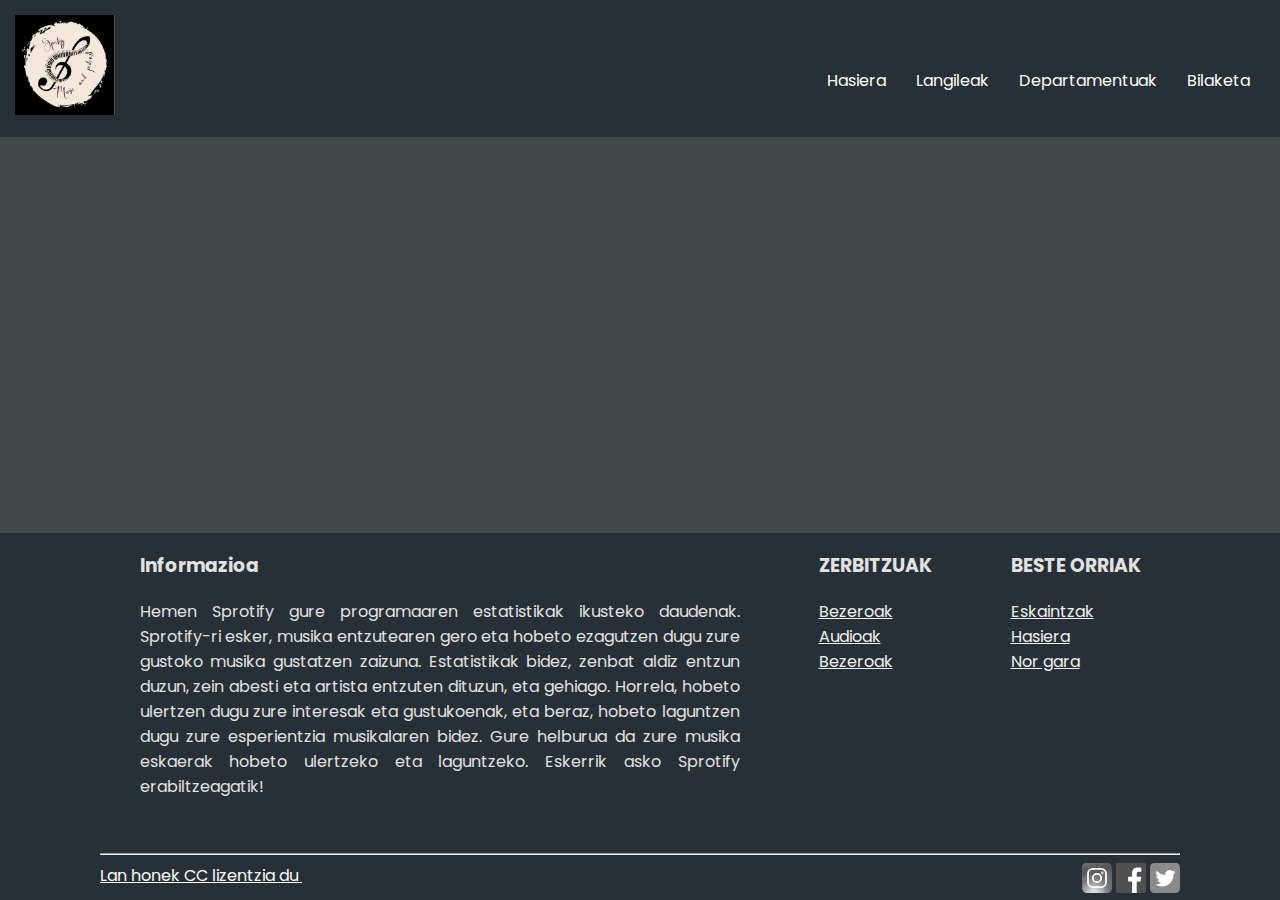
==== commit 9e51f193: "bilatu.xsl sortuta" ====
--- a/html/menu.html
+++ b/html/menu.html
@@ -18,6 +18,7 @@
       <a href="menu.html">Hasiera</a>
       <a href="../php/langileak.php">Langileak</a>
       <a href="../php/departamentuak.php">Departamentuak</a>
+      <a href="../php/bilatu.php">Bilaketa</a>
     </div>
   </nav>
   <main>
@@ -136,4 +137,6 @@
   </footer>
 </body>
 
-</html>+</html>
+</xsl:template>
+</xsl:stylesheet>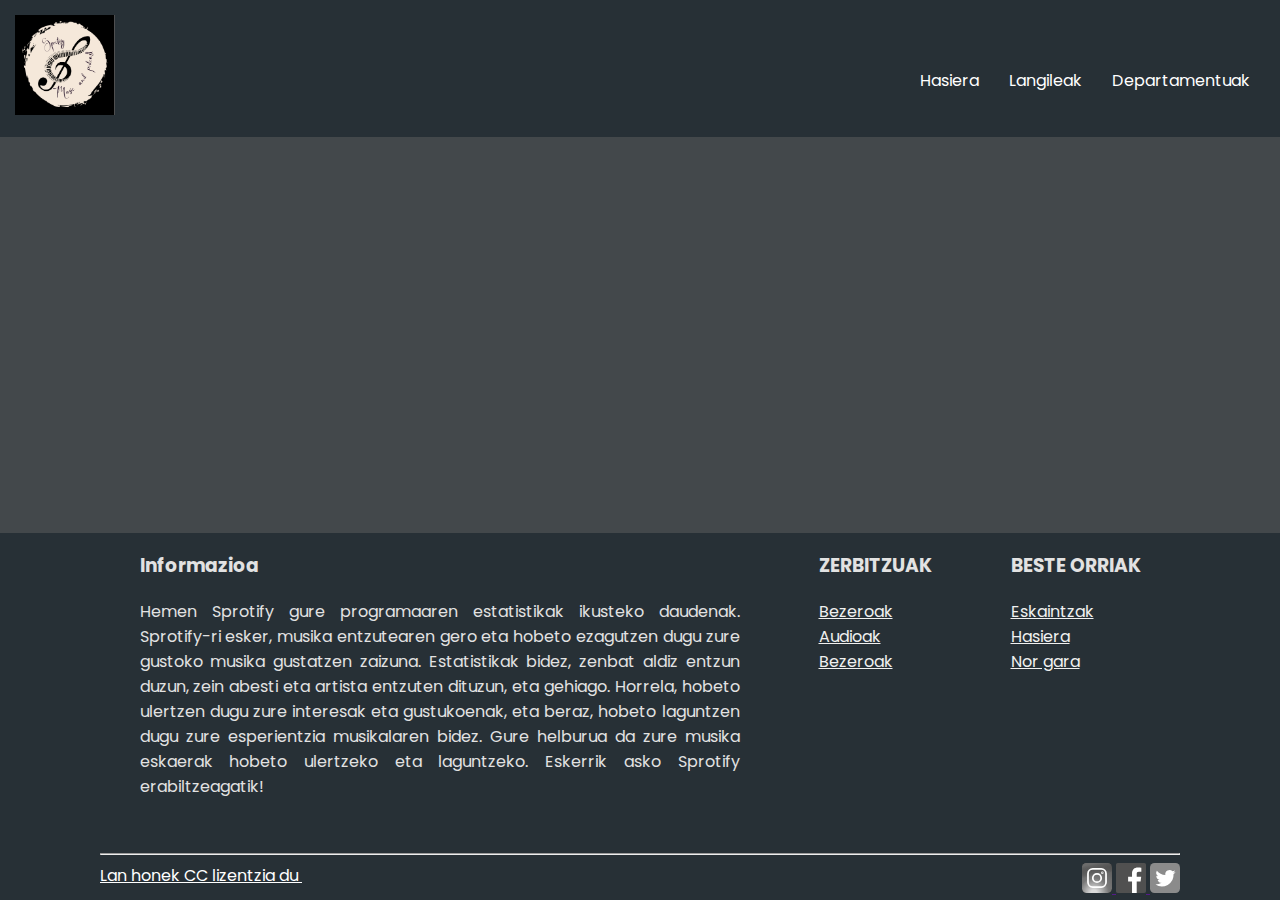
==== commit 4f9dae3c: "langileen filtrazio guztiak ondo eginda" ====
--- a/html/menu.html
+++ b/html/menu.html
@@ -18,7 +18,6 @@
       <a href="menu.html">Hasiera</a>
       <a href="../php/langileak.php">Langileak</a>
       <a href="../php/departamentuak.php">Departamentuak</a>
-      <a href="../php/bilatu.php">Bilaketa</a>
     </div>
   </nav>
   <main>
